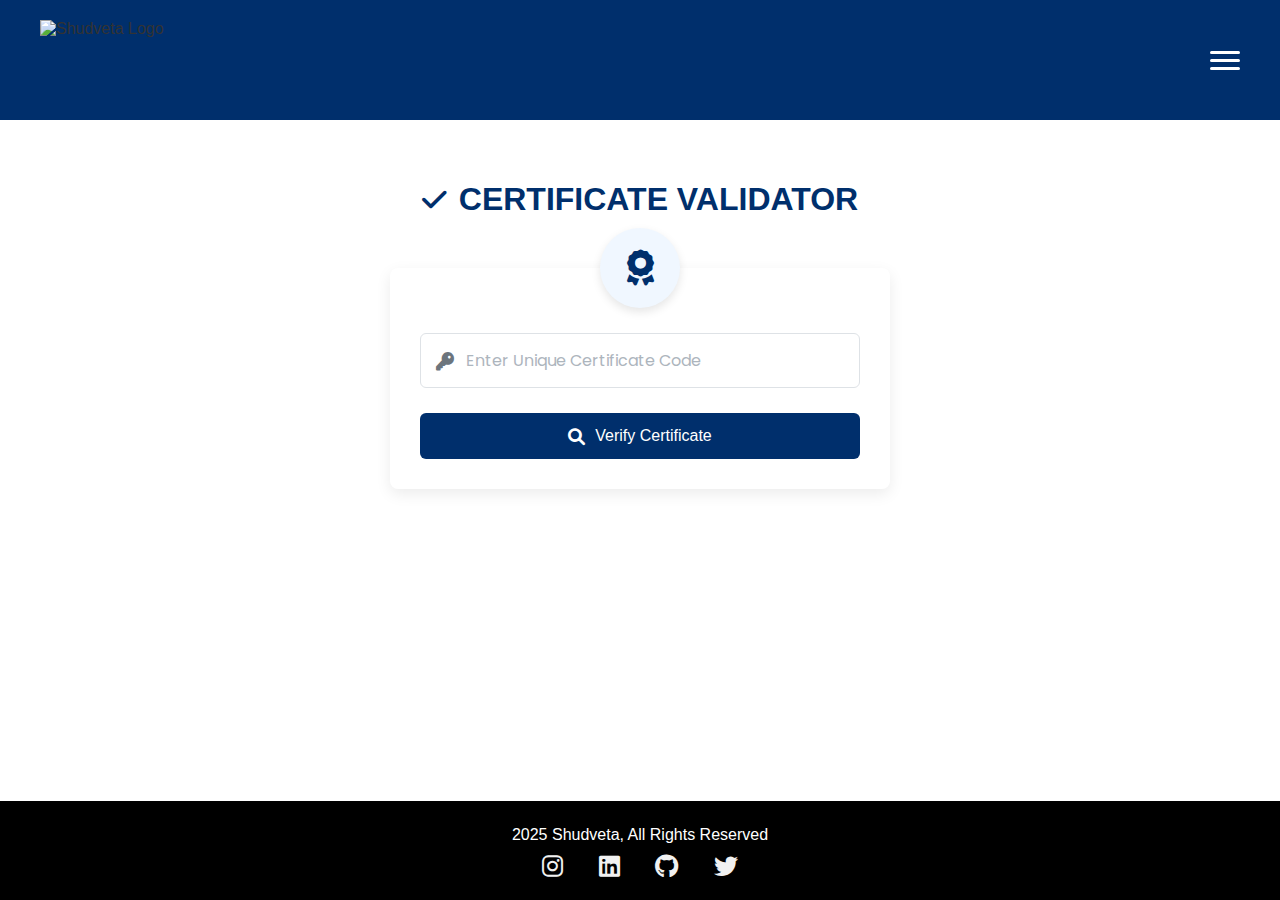
==== certificate-validator.html @ fdd4ce3f "Added Certificate Validator" ====
<!DOCTYPE html>
<html lang="en">
<head>
    <meta charset="UTF-8">
    <meta name="viewport" content="width=device-width, initial-scale=1.0">
    <link rel="icon" href="./favicon.png" type="image/x-icon">
    <link rel="preconnect" href="https://fonts.googleapis.com">
    <link rel="preconnect" href="https://fonts.gstatic.com" crossorigin>
    <link href="https://fonts.googleapis.com/css2?family=Poppins:wght@300;400;500;600;700&display=swap" rel="stylesheet">
    <link rel="stylesheet" href="https://cdnjs.cloudflare.com/ajax/libs/font-awesome/6.0.0/css/all.min.css">
    <title>Shudveta - Certificate Validator</title>
    <style>
        /* Apply consistent box-sizing globally */
        *, *::before, *::after {
            box-sizing: border-box;
        }

        body, html {
            height: 100%;
            margin: 0;
            font-family: 'Poppins', sans-serif;
            background-color: #f4f4f4;
            color: #333;
        }

        .container {
            display: flex;
            flex-direction: column;
            min-height: 100%;
        }

        header {
            background-color: #002f6c;
            display: flex;
            justify-content: space-between;
            align-items: center;
            padding: 20px 40px;
            position: relative;
        }

        .logo {
            height: 80px;
            width: auto;
            order: 1;
        }

        .hamburger {
            display: flex;
            flex-direction: column;
            cursor: pointer;
            gap: 5px;
            order: 2;
        }

        .hamburger div {
            width: 30px;
            height: 3px;
            background-color: white;
            border-radius: 5px;
            transition: 0.3s;
        }

        nav {
            display: flex;
        }

        nav a {
            text-decoration: none;
            color: white;
            margin: 0 20px;
            font-size: 18px;
            text-transform: uppercase;
            font-weight: 600;
            letter-spacing: 1px;
        }

        nav a:hover {
            color: #f1f1f1;
            border-bottom: 2px solid #f1f1f1;
        }

        /* Sidebar */
        .sidebar {
            height: 100%;
            width: 0;
            position: fixed;
            top: 0;
            right: 0;
            background-color: #003366;
            color: white;
            overflow-x: hidden;
            transition: width 0.4s ease-in-out;
            padding-top: 60px;
            z-index: 1000;
            box-shadow: -4px 0 20px rgba(0, 0, 0, 0.3);
            display: flex;
            flex-direction: column;
        }

        .sidebar .close-btn {
            font-size: 36px;
            color: white;
            border: none;
            background: none;
            position: absolute;
            top: 20px;
            left: 25px;
            font-weight: bold;
            cursor: pointer;
        }

        .sidebar a {
            text-decoration: none;
            color: white;
            padding: 14px 24px;
            display: block;
            font-size: 20px;
            font-weight: 700;
            text-transform: uppercase;
            letter-spacing: 0.5px;
            border-bottom: 2px solid #fff;
            transition: 0.3s;
        }

        .sidebar a:hover {
            background-color: #ffffff;
            color: #002f6c;
            transform: translateX(10px);
            box-shadow: 0px 5px 15px rgba(0, 0, 0, 0.2);
        }

        /* Mobile View */
        @media (max-width: 768px) {
            header {
                padding: 20px 15px;
                flex-direction: row;
                justify-content: space-between;
                align-items: center;
            }

            nav {
                display: none;
            }

            .hamburger {
                display: flex;
            }
        }

        main {
            flex-grow: 1;
            padding: 40px 20px;
            background-color: #ffffff;
            text-align: center;
        }

        h1 {
            font-size: 32px;
            font-weight: 600;
            color: #002f6c;
            margin-bottom: 20px;
            display: flex;
            align-items: center;
            justify-content: center;
            gap: 12px;
            text-transform: uppercase;
        }

        h1 i {
            font-size: 28px;
        }

        .validator-container {
            max-width: 500px;
            margin: 50px auto 30px;
            background: white;
            padding: 30px;
            box-shadow: 0 5px 15px rgba(0, 0, 0, 0.08);
            border-radius: 8px;
            position: relative;
        }

        .verification-icon {
            width: 80px;
            height: 80px;
            background-color: #f0f7ff;
            border-radius: 50%;
            display: flex;
            align-items: center;
            justify-content: center;
            font-size: 36px;
            color: #002f6c;
            margin: -70px auto 25px;
            box-shadow: 0 4px 10px rgba(0, 0, 0, 0.1);
        }

        .input-group {
            position: relative;
            margin-bottom: 25px;
        }

        .input-group i {
            position: absolute;
            left: 16px;
            top: 50%;
            transform: translateY(-50%);
            color: #6c757d;
            font-size: 18px;
        }

        input {
            width: 100%;
            padding: 14px 14px 14px 45px;
            font-size: 16px;
            border: 1px solid #dee2e6;
            border-radius: 6px;
            transition: all 0.3s;
            font-family: 'Poppins', sans-serif;
        }

        input:focus {
            border-color: #002f6c;
            outline: none;
            box-shadow: 0 0 0 3px rgba(0, 47, 108, 0.1);
        }

        input::placeholder {
            color: #adb5bd;
        }

        button {
            width: 100%;
            padding: 14px;
            font-size: 16px;
            color: white;
            background-color: #002f6c;
            border: none;
            border-radius: 6px;
            cursor: pointer;
            font-weight: 500;
            transition: all 0.3s;
            display: flex;
            align-items: center;
            justify-content: center;
            gap: 10px;
        }

        button i {
            font-size: 17px;
        }

        button:hover {
            background-color: #00245a;
        }

        button:disabled {
            background-color: #6c757d;
            cursor: not-allowed;
        }

        .loader {
            display: none;
            width: 26px;
            height: 26px;
            margin: 15px auto;
            border: 3px solid rgba(0, 47, 108, 0.1);
            border-radius: 50%;
            border-top: 3px solid #002f6c;
            animation: spin 1s linear infinite;
        }

        @keyframes spin {
            0% { transform: rotate(0deg); }
            100% { transform: rotate(360deg); }
        }

        .result {
            margin-top: 25px;
            font-size: 16px;
            padding: 18px;
            border-radius: 6px;
            display: none;
            font-weight: 400;
            line-height: 1.6;
            text-align: left;
        }

        .valid {
            background-color: #e8f5e9;
            color: #1b5e20;
            border-left: 4px solid #4caf50;
        }

        .invalid {
            background-color: #ffebee;
            color: #b71c1c;
            border-left: 4px solid #f44336;
            display: flex;
            align-items: center;
            gap: 10px;
        }

        .invalid i {
            font-size: 20px;
        }

        .cert-detail {
            display: flex;
            align-items: flex-start;
            margin-bottom: 10px;
        }

        .cert-detail i {
            margin-right: 15px;
            width: 20px;
            text-align: center;
            font-size: 16px;
            margin-top: 3px;
        }

        .cert-detail-content {
            flex: 1;
        }

        footer {
            background-color: #000000;
            color: white;
            padding: 20px 0;
            text-align: center;
            font-size: 16px;
            margin-top: auto;
        }

        footer .footer-content p {
            margin: 5px 0;
        }

        footer .footer-content a {
            color: #f1f1f1;
            text-decoration: none;
        }

        footer .footer-content a:hover {
            color: #e0e0e0;
        }

        .social-links {
            margin-top: 10px;
            font-size: 20px;
        }

        .social-links a {
            text-decoration: none;
            color: white;
            margin: 0 15px;
        }

        .social-links a:hover {
            color: #f1f1f1;
        }

        .social-links i {
            font-size: 24px;
        }

        /* Responsive design */
        @media (max-width: 768px) {
            header {
                padding: 20px 15px;
                flex-direction: row;
                justify-content: space-between;
                margin-bottom: 0;
            }
            
            .logo {
                height: 60px;
            }
            
            h1 {
                font-size: 26px;
                gap: 8px;
            }

            h1 i {
                font-size: 22px;
            }

            .validator-container {
                padding: 25px 20px;
                margin-top: 50px;
            }

            .verification-icon {
                width: 70px;
                height: 70px;
                font-size: 30px;
                margin-top: -60px;
            }
            
            
        }
        body, html {
            height: 100%;
            margin: 0;
            font-family: 'Segoe UI', Tahoma, Geneva, Verdana, sans-serif;
            background-color: #f4f4f4;
            color: #333;
        }

        .container {
            min-height: 100%;
            display: flex;
            flex-direction: column;
        }

        header {
            background-color: #002f6c;
            display: flex;
            justify-content: space-between;
            align-items: center;
            padding: 20px 40px;
            position: relative;
        }

        .logo {
            height: 80px;
            width: auto;
            order: 1;
        }

        .hamburger {
            display: flex;
            flex-direction: column;
            cursor: pointer;
            gap: 5px;
            order: 2;
        }

        .hamburger div {
            width: 30px;
            height: 3px;
            background-color: white;
            border-radius: 5px;
            transition: 0.3s;
        }

        nav {
            display: flex;
        }

        nav a {
            text-decoration: none;
            color: white;
            margin: 0 20px;
            font-size: 18px;
            text-transform: uppercase;
            font-weight: 600;
            letter-spacing: 1px;
        }

        nav a:hover {
            color: #f1f1f1;
            border-bottom: 2px solid #f1f1f1;
        }

        /* Sidebar */
        .sidebar {
            height: 100%;
            width: 0;
            position: fixed;
            top: 0;
            right: 0;
            background-color: #003366;
            color: white;
            overflow-x: hidden;
            transition: width 0.4s ease-in-out;
            padding-top: 60px;
            z-index: 1000;
            box-shadow: -4px 0 20px rgba(0, 0, 0, 0.3);
            display: flex;
            flex-direction: column;
        }

        .sidebar a {
            text-decoration: none;
            color: white;
            padding: 14px 24px;
            display: block;
            font-size: 20px;
            font-weight: 700;
            text-transform: uppercase;
            letter-spacing: 0.5px;
            border-bottom: 2px solid #fff;
            transition: 0.3s;
        }

        .sidebar a:hover {
            background-color: #ffffff;
            color: #002f6c;
            transform: translateX(10px);
            box-shadow: 0px 5px 15px rgba(0, 0, 0, 0.2);
        }

        .sidebar .close-btn {
            font-size: 36px;
            color: white;
            border: none;
            background: none;
            position: absolute;
            top: 20px;
            left: 25px;
            font-weight: bold;
            cursor: pointer;
        }

        /* Mobile View */
        @media (max-width: 768px) {
            header {
                padding: 20px 15px;
                flex-direction: row;
                justify-content: space-between;
                align-items: center;
            }

            nav {
                display: none;
            }

            .hamburger {
                display: flex;
            }
        }

        /* About Section */
        .about-section {
            padding: 40px 20px;
            background-color: #ffffff;
            color: #333333;
            text-align: justify;
        }

        .about-section p {
            font-size: 18px;
            line-height: 1.8;
            margin: 20px 0;
            max-width: 1000px;
            margin-left: auto;
            margin-right: auto;
        }

        .about-section .highlight {
            color: #002f6c;
            font-weight: bold;
        }

        .about-section .quote {
            font-style: italic;
            margin-top: 30px;
            text-align: center;
            font-size: 20px;
        }

        footer {
            background-color: #000000;
            color: white;
            padding: 20px 0;
            text-align: center;
            font-size: 16px;
            margin-top: auto;
        }

        footer .footer-content p {
            margin: 5px 0;
        }

        footer .footer-content a {
            color: #f1f1f1;
            text-decoration: none;
        }

        footer .footer-content a:hover {
            color: #e0e0e0;
        }

        .social-links {
            margin-top: 10px;
            font-size: 20px;
        }

        .social-links a {
            text-decoration: none;
            color: #ffffff;
            margin: 0 15px;
        }

        .social-links a:hover {
            color: #002f6c; /* Existing hover color */
        }

        .social-links i {
            font-size: 24px;
        }
        
    </style>
</head>
<body>
    <div class="container">
        <header>
            <img src="logo.png" alt="Shudveta Logo" class="logo">
            <div class="hamburger" id="hamburger">
                <div></div>
                <div></div>
                <div></div>
            </div>
        </header>

        <div id="sidebar" class="sidebar">
            <button class="close-btn" id="closeBtn">&times;</button>
            <a href="./index.html">Home</a>
            <a href="./motive.html">Motive</a>
            <a href="./founders.html">Our Team</a>
            <a href="./timeline.html">Timeline</a>
            <a href="./jobs.html">Job Openings</a>
            <a href="./certificate-validator.html">Certificate Validator</a>
            <a href="./projects.html">Our Projects</a>
            <a href="./listsurvey.html">Surveys</a>
        </div>

        <main>
            <h1><i class="fa-solid fa-check"></i> Certificate Validator</h1>
            <div class="validator-container">
                <div class="verification-icon">
                    <i class="fa-solid fa-award"></i>
                </div>
                <div class="input-group">
                    <i class="fas fa-key"></i>
                    <input type="text" id="certificateCode" placeholder="Enter Unique Certificate Code" aria-label="Unique Certificate Code" required>
                </div>
                <button onclick="validateCertificate()" aria-label="Verify Certificate" type="submit">
                    <i class="fa-solid fa-magnifying-glass"></i> Verify Certificate
                </button>
                <div class="loader" id="loader"></div>
                <div id="result" class="result"></div>
            </div>
        </main>

        <footer>
            <div class="footer-content">
                <p>2025 Shudveta, All Rights Reserved</p>
                <div class="social-links">
                    <a href="https://www.instagram.com/shudveta.official/" target="_blank"><i class="fab fa-instagram"></i></a>
                    <a href="https://www.linkedin.com/company/shudveta" target="_blank"><i class="fab fa-linkedin"></i></a>
                    <a href="https://github.com/shudveta" target="_blank"><i class="fab fa-github"></i></a>
                    <a href="https://x.com/shudveta" target="_blank"><i class="fab fa-twitter"></i></a>
                </div>
            </div>
        </footer>
    </div>

    <script>
        const hamburger = document.getElementById('hamburger');
        const sidebar = document.getElementById('sidebar');
        const closeBtn = document.getElementById('closeBtn');
    
        hamburger.addEventListener('click', () => {
            sidebar.style.width = "250px";
        });
    
        closeBtn.addEventListener('click', () => {
            sidebar.style.width = "0";
        });
    
        async function validateCertificate() {
            const code = document.getElementById('certificateCode').value.trim();
            const resultDiv = document.getElementById('result');
            const loader = document.getElementById('loader');
            const button = document.querySelector("button");
    
            if (!code) {
                resultDiv.innerHTML = "<i class='fas fa-exclamation-circle'></i> Please enter a valid certificate code.";
                resultDiv.className = "result invalid";
                resultDiv.style.display = "block";
                return;
            }
    
            button.disabled = true;
            loader.style.display = "block";
            resultDiv.style.display = "none";
    
            try {
                const response = await fetch('https://gist.githubusercontent.com/raghavsach-dev/54d10df4bba9285ab7172cd92b531033/raw/certificates.json');
                if (!response.ok) throw new Error("Failed to fetch certificate data.");
                const data = await response.json();
    
                setTimeout(() => {
                    if (data[code]) {
                        const cert = data[code];
                        resultDiv.innerHTML = `
                            <div class="cert-detail">
                                <i class="fas fa-briefcase"></i>
                                <div class="cert-detail-content">
                                    <strong>Internship/Job:</strong> ${cert.internship}
                                </div>
                            </div>
                            <div class="cert-detail">
                                <i class="fas fa-user"></i>
                                <div class="cert-detail-content">
                                    <strong>Presented To:</strong> ${cert.name}
                                </div>
                            </div>
                            <div class="cert-detail">
                                <i class="fas fa-calendar-alt"></i>
                                <div class="cert-detail-content">
                                    <strong>Year of Completion:</strong> ${cert.year}
                                </div>
                            </div>
                            <div class="cert-detail">
                                <i class="fas fa-check-circle"></i>
                                <div class="cert-detail-content">
                                    <strong>Certificate Status:</strong> ${cert.validity}
                                </div>
                            </div>
                        `;
                        resultDiv.className = "result valid";
                    } else {
                        resultDiv.innerHTML = "<i class='fas fa-times-circle'></i> Invalid Certificate Code!";
                        resultDiv.className = "result invalid";
                    }
    
                    loader.style.display = "none";
                    resultDiv.style.display = "block";
                    button.disabled = false;
                }, 800);
    
            } catch (error) {
                console.error("Fetch error:", error);
                setTimeout(() => {
                    resultDiv.innerHTML = "<i class='fas fa-exclamation-triangle'></i> Error loading certificate data.";
                    resultDiv.className = "result invalid";
                    loader.style.display = "none";
                    resultDiv.style.display = "block";
                    button.disabled = false;
                }, 800);
            }
        }
    </script>
    
</body>
</html>
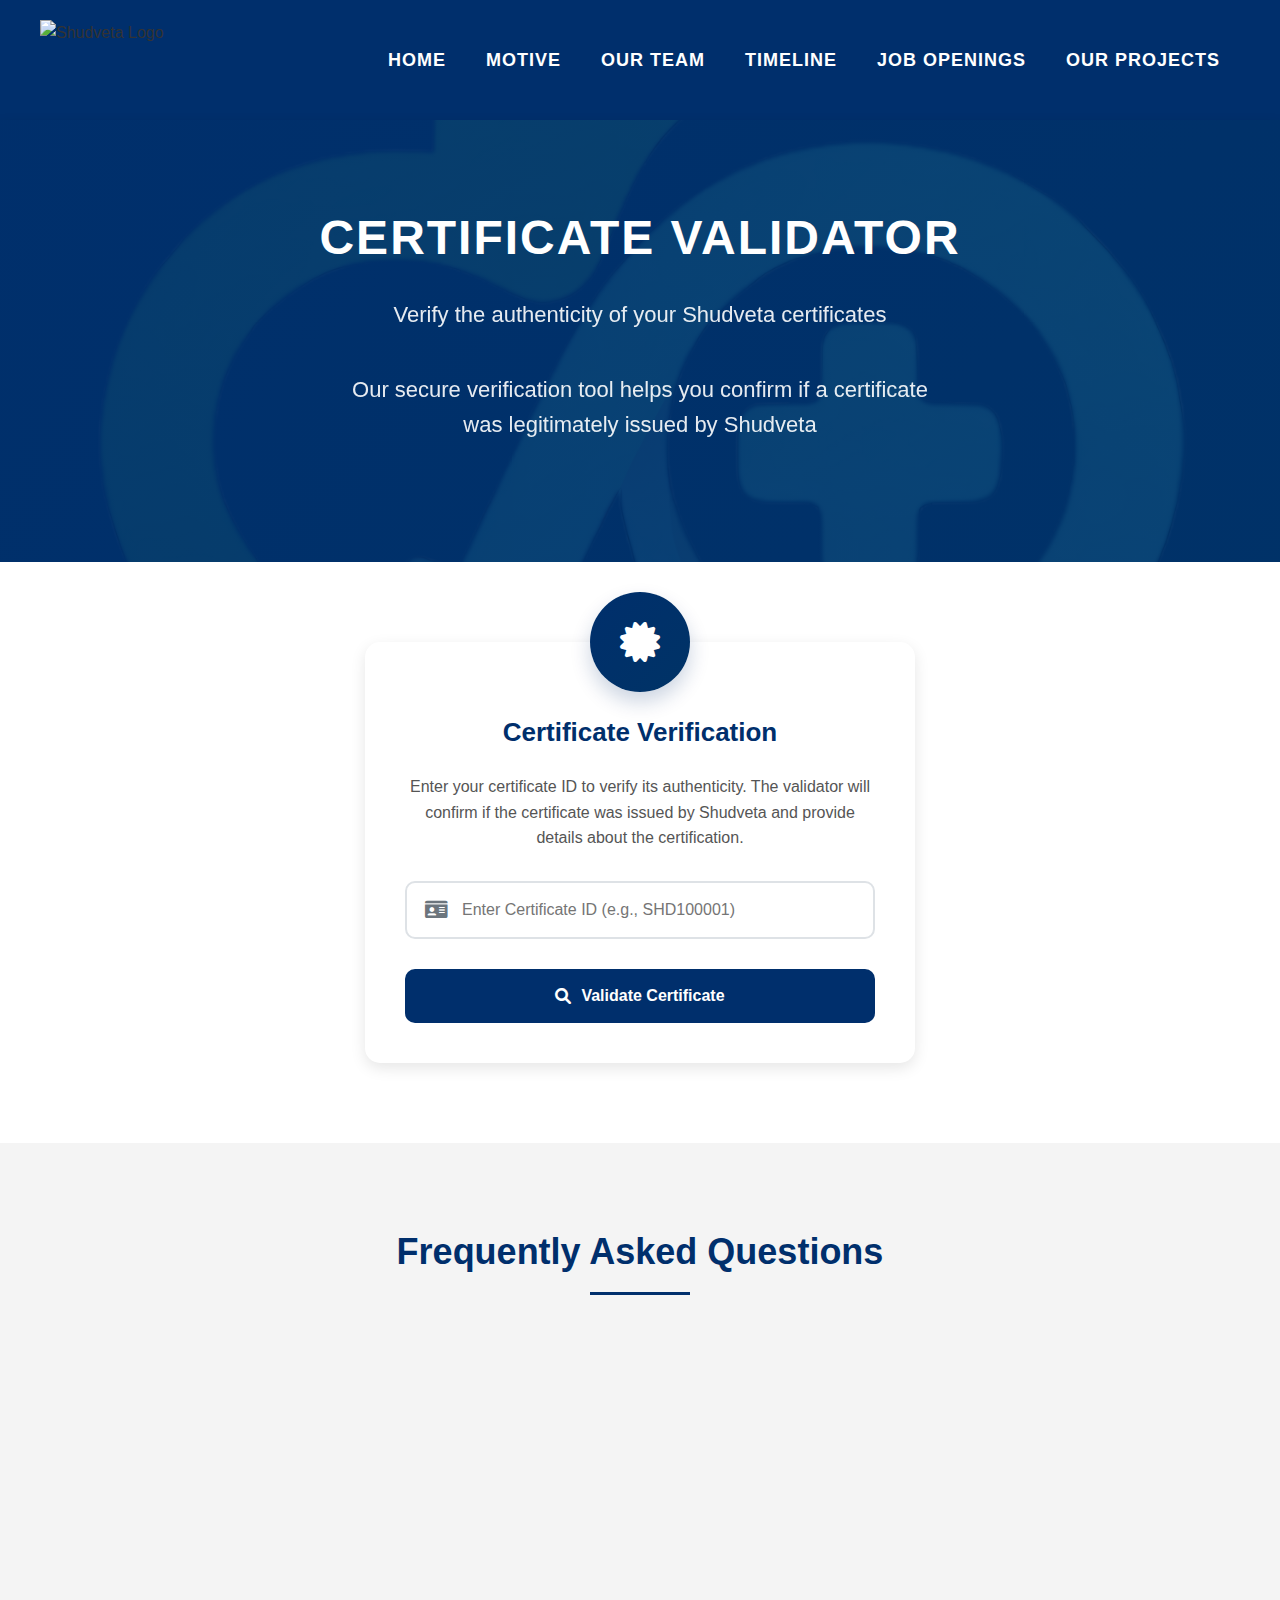
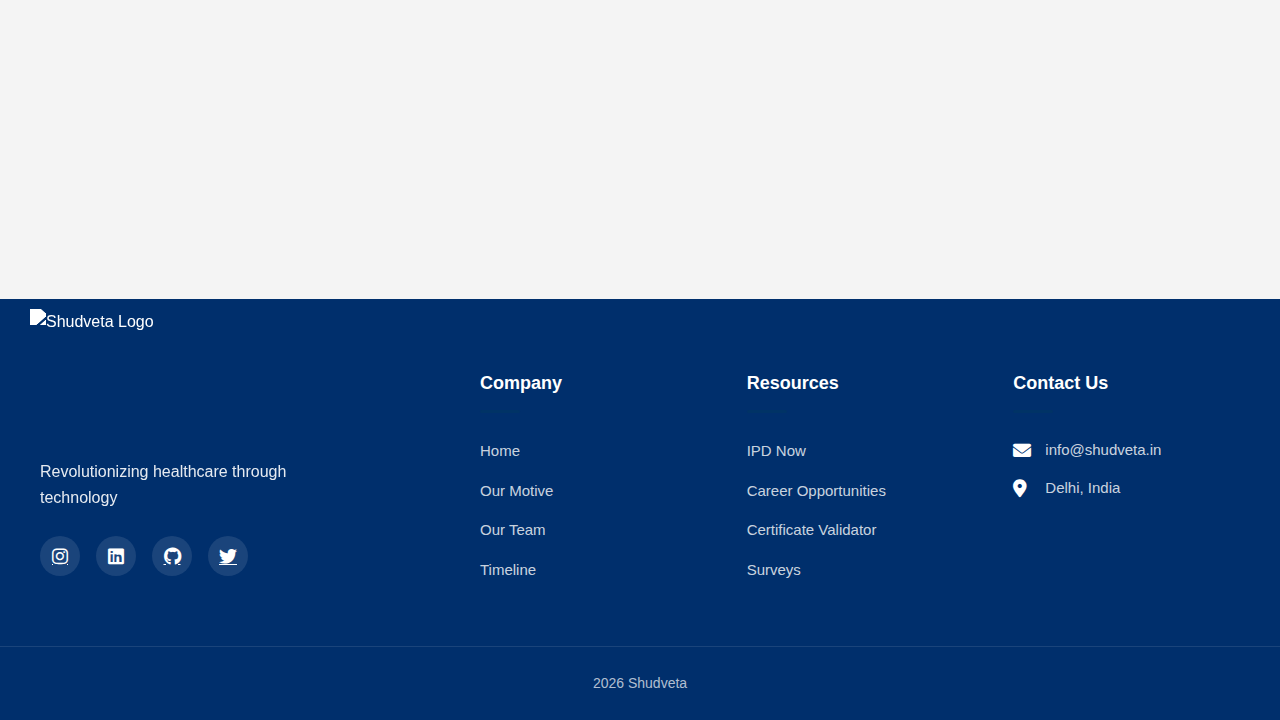
==== commit c3114d20: "Add files via upload" ====
--- a/certificate-validator.html
+++ b/certificate-validator.html
@@ -3,610 +3,418 @@
 <head>
     <meta charset="UTF-8">
     <meta name="viewport" content="width=device-width, initial-scale=1.0">
+    <meta name="author" content="Shudveta">
+    <meta name="robots" content="index, follow">
+    <meta name="description" content="Verify the authenticity of your Shudveta certificates using our secure certificate validation tool.">
+    <meta name="keywords" content="certificate validator, certificate verification, Shudveta certificates">
+    
+    <!-- Google AdSense -->
+    <script async src="https://pagead2.googlesyndication.com/pagead/js/adsbygoogle.js?client=ca-pub-2894220789338273"
+    crossorigin="anonymous"></script>
+    
+    <!-- Favicon -->
     <link rel="icon" href="./favicon.png" type="image/x-icon">
-    <link rel="preconnect" href="https://fonts.googleapis.com">
-    <link rel="preconnect" href="https://fonts.gstatic.com" crossorigin>
-    <link href="https://fonts.googleapis.com/css2?family=Poppins:wght@300;400;500;600;700&display=swap" rel="stylesheet">
-    <link rel="stylesheet" href="https://cdnjs.cloudflare.com/ajax/libs/font-awesome/6.0.0/css/all.min.css">
+    
+    <!-- Font Awesome -->
+    <link rel="stylesheet" href="https://cdnjs.cloudflare.com/ajax/libs/font-awesome/6.0.0-beta3/css/all.min.css">
+    
+    <!-- Custom CSS -->
+    <link rel="stylesheet" href="styles.css">
+    
     <title>Shudveta - Certificate Validator</title>
+    
     <style>
-        /* Apply consistent box-sizing globally */
-        *, *::before, *::after {
-            box-sizing: border-box;
-        }
-
-        body, html {
-            height: 100%;
-            margin: 0;
-            font-family: 'Poppins', sans-serif;
-            background-color: #f4f4f4;
-            color: #333;
-        }
-
-        .container {
-            display: flex;
-            flex-direction: column;
-            min-height: 100%;
-        }
-
-        header {
-            background-color: #002f6c;
-            display: flex;
-            justify-content: space-between;
-            align-items: center;
-            padding: 20px 40px;
+        .hero-subtitle {
+            font-size: 18px;
+            max-width: 600px;
+            margin: 20px auto 0;
+            line-height: 1.6;
+        }
+        
+        .validator-section {
+            background-color: var(--white);
+            padding: 80px 40px;
             position: relative;
         }
-
-        .logo {
-            height: 80px;
-            width: auto;
-            order: 1;
-        }
-
-        .hamburger {
-            display: flex;
-            flex-direction: column;
-            cursor: pointer;
-            gap: 5px;
-            order: 2;
-        }
-
-        .hamburger div {
-            width: 30px;
-            height: 3px;
-            background-color: white;
-            border-radius: 5px;
-            transition: 0.3s;
-        }
-
-        nav {
-            display: flex;
-        }
-
-        nav a {
-            text-decoration: none;
-            color: white;
-            margin: 0 20px;
-            font-size: 18px;
-            text-transform: uppercase;
-            font-weight: 600;
-            letter-spacing: 1px;
-        }
-
-        nav a:hover {
-            color: #f1f1f1;
-            border-bottom: 2px solid #f1f1f1;
-        }
-
-        /* Sidebar */
-        .sidebar {
-            height: 100%;
-            width: 0;
-            position: fixed;
-            top: 0;
-            right: 0;
-            background-color: #003366;
-            color: white;
-            overflow-x: hidden;
-            transition: width 0.4s ease-in-out;
-            padding-top: 60px;
-            z-index: 1000;
-            box-shadow: -4px 0 20px rgba(0, 0, 0, 0.3);
-            display: flex;
-            flex-direction: column;
-        }
-
-        .sidebar .close-btn {
-            font-size: 36px;
-            color: white;
-            border: none;
-            background: none;
-            position: absolute;
-            top: 20px;
-            left: 25px;
-            font-weight: bold;
-            cursor: pointer;
-        }
-
-        .sidebar a {
-            text-decoration: none;
-            color: white;
-            padding: 14px 24px;
-            display: block;
-            font-size: 20px;
-            font-weight: 700;
-            text-transform: uppercase;
-            letter-spacing: 0.5px;
-            border-bottom: 2px solid #fff;
-            transition: 0.3s;
-        }
-
-        .sidebar a:hover {
-            background-color: #ffffff;
-            color: #002f6c;
-            transform: translateX(10px);
-            box-shadow: 0px 5px 15px rgba(0, 0, 0, 0.2);
-        }
-
-        /* Mobile View */
-        @media (max-width: 768px) {
-            header {
-                padding: 20px 15px;
-                flex-direction: row;
-                justify-content: space-between;
-                align-items: center;
-            }
-
-            nav {
-                display: none;
-            }
-
-            .hamburger {
-                display: flex;
-            }
-        }
-
-        main {
-            flex-grow: 1;
-            padding: 40px 20px;
-            background-color: #ffffff;
-            text-align: center;
-        }
-
-        h1 {
-            font-size: 32px;
-            font-weight: 600;
-            color: #002f6c;
-            margin-bottom: 20px;
-            display: flex;
-            align-items: center;
-            justify-content: center;
-            gap: 12px;
-            text-transform: uppercase;
-        }
-
-        h1 i {
-            font-size: 28px;
-        }
-
+        
         .validator-container {
-            max-width: 500px;
-            margin: 50px auto 30px;
-            background: white;
-            padding: 30px;
-            box-shadow: 0 5px 15px rgba(0, 0, 0, 0.08);
-            border-radius: 8px;
+            max-width: 550px;
+            width: 100%;
+            margin: 0 auto;
+            background: var(--white);
+            border-radius: 15px;
+            box-shadow: var(--box-shadow);
+            padding: 40px;
             position: relative;
-        }
-
+            transition: var(--transition);
+        }
+        
+        .validator-container:hover {
+            transform: translateY(-5px);
+            box-shadow: 0 15px 30px rgba(0, 0, 0, 0.15);
+        }
+        
         .verification-icon {
-            width: 80px;
-            height: 80px;
-            background-color: #f0f7ff;
+            width: 100px;
+            height: 100px;
+            background: linear-gradient(135deg, var(--primary-color), var(--secondary-color));
             border-radius: 50%;
             display: flex;
             align-items: center;
             justify-content: center;
-            font-size: 36px;
-            color: #002f6c;
-            margin: -70px auto 25px;
-            box-shadow: 0 4px 10px rgba(0, 0, 0, 0.1);
-        }
-
+            font-size: 40px;
+            color: var(--white);
+            position: absolute;
+            top: -50px;
+            left: 50%;
+            transform: translateX(-50%);
+            box-shadow: 0 10px 20px rgba(0, 47, 108, 0.2);
+            z-index: 1;
+        }
+        
+        .validator-title {
+            font-size: 26px;
+            font-weight: 700;
+            color: var(--primary-color);
+            margin-top: 30px;
+            margin-bottom: 20px;
+            text-align: center;
+        }
+        
+        .validator-description {
+            text-align: center;
+            margin-bottom: 30px;
+            color: #555;
+            font-size: 16px;
+            line-height: 1.6;
+        }
+        
         .input-group {
             position: relative;
-            margin-bottom: 25px;
-        }
-
+            margin-bottom: 30px;
+        }
+        
         .input-group i {
             position: absolute;
-            left: 16px;
+            left: 20px;
             top: 50%;
             transform: translateY(-50%);
             color: #6c757d;
-            font-size: 18px;
-        }
-
-        input {
+            font-size: 20px;
+            transition: var(--transition);
+        }
+        
+        .input-group input {
             width: 100%;
-            padding: 14px 14px 14px 45px;
+            padding: 18px 20px 18px 55px;
             font-size: 16px;
-            border: 1px solid #dee2e6;
-            border-radius: 6px;
-            transition: all 0.3s;
-            font-family: 'Poppins', sans-serif;
-        }
-
-        input:focus {
-            border-color: #002f6c;
+            border: 2px solid #dee2e6;
+            border-radius: 10px;
+            transition: var(--transition);
+            font-family: inherit;
+        }
+        
+        .input-group input:focus {
+            border-color: var(--primary-color);
             outline: none;
-            box-shadow: 0 0 0 3px rgba(0, 47, 108, 0.1);
-        }
-
-        input::placeholder {
-            color: #adb5bd;
-        }
-
-        button {
+            box-shadow: 0 0 0 4px rgba(0, 47, 108, 0.1);
+        }
+        
+        .input-group input:focus + i {
+            color: var(--primary-color);
+        }
+        
+        .validate-btn {
             width: 100%;
-            padding: 14px;
+            padding: 18px;
             font-size: 16px;
-            color: white;
-            background-color: #002f6c;
+            font-weight: 600;
+            color: var(--white);
+            background-color: var(--primary-color);
             border: none;
-            border-radius: 6px;
+            border-radius: 10px;
             cursor: pointer;
-            font-weight: 500;
-            transition: all 0.3s;
+            transition: var(--transition);
             display: flex;
             align-items: center;
             justify-content: center;
             gap: 10px;
         }
-
-        button i {
-            font-size: 17px;
-        }
-
-        button:hover {
-            background-color: #00245a;
-        }
-
-        button:disabled {
-            background-color: #6c757d;
-            cursor: not-allowed;
-        }
-
+        
+        .validate-btn:hover {
+            background-color: var(--secondary-color);
+            transform: translateY(-3px);
+            box-shadow: 0 5px 15px rgba(0, 0, 0, 0.15);
+        }
+        
+        .validate-btn:active {
+            transform: translateY(0);
+        }
+        
+        .result-container {
+            width: 100%;
+            max-width: 550px;
+            margin: 40px auto 0;
+            padding: 0;
+            display: none;
+            transition: var(--transition);
+        }
+        
+        .result-card {
+            background-color: var(--white);
+            border-radius: 15px;
+            box-shadow: var(--box-shadow);
+            overflow: hidden;
+            transition: var(--transition);
+        }
+        
+        .result-header {
+            padding: 25px;
+            display: flex;
+            align-items: center;
+            justify-content: space-between;
+        }
+        
+        .result-valid .result-header {
+            background-color: rgba(25, 135, 84, 0.1);
+            color: #198754;
+            border-bottom: 1px solid rgba(25, 135, 84, 0.2);
+        }
+        
+        .result-invalid .result-header {
+            background-color: rgba(220, 53, 69, 0.1);
+            color: #dc3545;
+            border-bottom: 1px solid rgba(220, 53, 69, 0.2);
+        }
+        
+        .result-status {
+            display: flex;
+            align-items: center;
+            gap: 15px;
+            font-weight: 600;
+            font-size: 18px;
+        }
+        
+        .result-icon {
+            font-size: 28px;
+        }
+        
+        .result-body {
+            padding: 25px;
+        }
+        
+        .result-details {
+            margin-bottom: 25px;
+        }
+        
+        .result-field {
+            display: flex;
+            margin-bottom: 15px;
+        }
+        
+        .result-label {
+            flex: 0 0 130px;
+            font-weight: 600;
+            color: #555;
+        }
+        
+        .result-value {
+            flex: 1;
+            color: #333;
+        }
+        
+        .certificate-id {
+            color: var(--primary-color);
+            font-weight: 600;
+        }
+        
+        .verification-steps {
+            padding: 20px;
+            border-radius: 10px;
+            background-color: #f8f9fa;
+            margin-top: 20px;
+        }
+        
+        .verification-steps h4 {
+            margin-bottom: 15px;
+            color: #555;
+            font-size: 16px;
+        }
+        
+        .verification-steps ol {
+            padding-left: 20px;
+            color: #666;
+            font-size: 14px;
+            line-height: 1.6;
+        }
+        
+        .verification-steps li {
+            margin-bottom: 8px;
+        }
+        
+        .result-invalid .verification-steps {
+            background-color: rgba(220, 53, 69, 0.05);
+        }
+        
         .loader {
             display: none;
-            width: 26px;
-            height: 26px;
-            margin: 15px auto;
-            border: 3px solid rgba(0, 47, 108, 0.1);
-            border-radius: 50%;
-            border-top: 3px solid #002f6c;
+            text-align: center;
+            margin: 20px 0;
+        }
+        
+        .loader i {
+            font-size: 30px;
+            color: var(--primary-color);
             animation: spin 1s linear infinite;
         }
-
+        
         @keyframes spin {
             0% { transform: rotate(0deg); }
             100% { transform: rotate(360deg); }
         }
-
-        .result {
-            margin-top: 25px;
-            font-size: 16px;
-            padding: 18px;
-            border-radius: 6px;
-            display: none;
-            font-weight: 400;
-            line-height: 1.6;
-            text-align: left;
-        }
-
-        .valid {
-            background-color: #e8f5e9;
-            color: #1b5e20;
-            border-left: 4px solid #4caf50;
-        }
-
-        .invalid {
-            background-color: #ffebee;
-            color: #b71c1c;
-            border-left: 4px solid #f44336;
-            display: flex;
-            align-items: center;
-            gap: 10px;
-        }
-
-        .invalid i {
-            font-size: 20px;
-        }
-
-        .cert-detail {
-            display: flex;
-            align-items: flex-start;
-            margin-bottom: 10px;
-        }
-
-        .cert-detail i {
-            margin-right: 15px;
-            width: 20px;
-            text-align: center;
-            font-size: 16px;
-            margin-top: 3px;
-        }
-
-        .cert-detail-content {
-            flex: 1;
-        }
-
-        footer {
-            background-color: #000000;
-            color: white;
-            padding: 20px 0;
-            text-align: center;
-            font-size: 16px;
-            margin-top: auto;
-        }
-
-        footer .footer-content p {
-            margin: 5px 0;
-        }
-
-        footer .footer-content a {
-            color: #f1f1f1;
-            text-decoration: none;
-        }
-
-        footer .footer-content a:hover {
-            color: #e0e0e0;
-        }
-
-        .social-links {
-            margin-top: 10px;
-            font-size: 20px;
-        }
-
-        .social-links a {
-            text-decoration: none;
-            color: white;
-            margin: 0 15px;
-        }
-
-        .social-links a:hover {
-            color: #f1f1f1;
-        }
-
-        .social-links i {
-            font-size: 24px;
-        }
-
-        /* Responsive design */
-        @media (max-width: 768px) {
-            header {
-                padding: 20px 15px;
-                flex-direction: row;
-                justify-content: space-between;
-                margin-bottom: 0;
-            }
-            
-            .logo {
-                height: 60px;
-            }
-            
-            h1 {
-                font-size: 26px;
-                gap: 8px;
-            }
-
-            h1 i {
-                font-size: 22px;
-            }
-
-            .validator-container {
-                padding: 25px 20px;
-                margin-top: 50px;
-            }
-
-            .verification-icon {
-                width: 70px;
-                height: 70px;
-                font-size: 30px;
-                margin-top: -60px;
-            }
-            
-            
-        }
-        body, html {
-            height: 100%;
-            margin: 0;
-            font-family: 'Segoe UI', Tahoma, Geneva, Verdana, sans-serif;
-            background-color: #f4f4f4;
-            color: #333;
-        }
-
-        .container {
-            min-height: 100%;
-            display: flex;
-            flex-direction: column;
-        }
-
-        header {
-            background-color: #002f6c;
+        
+        .faq-section {
+            background-color: var(--bg-color);
+            padding: 80px 40px;
+        }
+        
+        .faq-items {
+            max-width: 900px;
+            margin: 40px auto 0;
+        }
+        
+        .faq-item {
+            background-color: var(--white);
+            margin-bottom: 20px;
+            border-radius: 15px;
+            box-shadow: var(--box-shadow);
+            overflow: hidden;
+            transition: var(--transition);
+        }
+        
+        .faq-item:hover {
+            box-shadow: 0 10px 25px rgba(0, 0, 0, 0.1);
+        }
+        
+        .faq-question {
+            padding: 20px 25px;
+            font-weight: 600;
+            font-size: 18px;
+            color: var(--primary-color);
+            cursor: pointer;
             display: flex;
             justify-content: space-between;
             align-items: center;
-            padding: 20px 40px;
-            position: relative;
-        }
-
-        .logo {
-            height: 80px;
-            width: auto;
-            order: 1;
-        }
-
-        .hamburger {
-            display: flex;
-            flex-direction: column;
-            cursor: pointer;
-            gap: 5px;
-            order: 2;
-        }
-
-        .hamburger div {
-            width: 30px;
-            height: 3px;
-            background-color: white;
-            border-radius: 5px;
-            transition: 0.3s;
-        }
-
-        nav {
-            display: flex;
-        }
-
-        nav a {
-            text-decoration: none;
-            color: white;
-            margin: 0 20px;
-            font-size: 18px;
-            text-transform: uppercase;
-            font-weight: 600;
-            letter-spacing: 1px;
-        }
-
-        nav a:hover {
-            color: #f1f1f1;
-            border-bottom: 2px solid #f1f1f1;
-        }
-
-        /* Sidebar */
-        .sidebar {
-            height: 100%;
-            width: 0;
-            position: fixed;
-            top: 0;
-            right: 0;
-            background-color: #003366;
-            color: white;
-            overflow-x: hidden;
-            transition: width 0.4s ease-in-out;
-            padding-top: 60px;
-            z-index: 1000;
-            box-shadow: -4px 0 20px rgba(0, 0, 0, 0.3);
-            display: flex;
-            flex-direction: column;
-        }
-
-        .sidebar a {
-            text-decoration: none;
-            color: white;
-            padding: 14px 24px;
-            display: block;
-            font-size: 20px;
-            font-weight: 700;
-            text-transform: uppercase;
-            letter-spacing: 0.5px;
-            border-bottom: 2px solid #fff;
-            transition: 0.3s;
-        }
-
-        .sidebar a:hover {
-            background-color: #ffffff;
-            color: #002f6c;
-            transform: translateX(10px);
-            box-shadow: 0px 5px 15px rgba(0, 0, 0, 0.2);
-        }
-
-        .sidebar .close-btn {
-            font-size: 36px;
-            color: white;
-            border: none;
-            background: none;
-            position: absolute;
-            top: 20px;
-            left: 25px;
-            font-weight: bold;
-            cursor: pointer;
-        }
-
-        /* Mobile View */
+            transition: var(--transition);
+        }
+        
+        .faq-question:hover {
+            background-color: rgba(0, 47, 108, 0.05);
+        }
+        
+        .faq-question i {
+            transition: var(--transition);
+        }
+        
+        .faq-answer {
+            padding: 0 25px;
+            max-height: 0;
+            overflow: hidden;
+            transition: max-height 0.3s ease, padding 0.3s ease;
+            font-size: 16px;
+            line-height: 1.6;
+            color: #555;
+        }
+        
+        .faq-item.active .faq-question i {
+            transform: rotate(180deg);
+        }
+        
+        .faq-item.active .faq-answer {
+            padding: 20px 25px;
+            max-height: 300px;
+        }
+        
         @media (max-width: 768px) {
-            header {
-                padding: 20px 15px;
-                flex-direction: row;
-                justify-content: space-between;
-                align-items: center;
-            }
-
-            nav {
-                display: none;
-            }
-
-            .hamburger {
-                display: flex;
-            }
-        }
-
-        /* About Section */
-        .about-section {
-            padding: 40px 20px;
-            background-color: #ffffff;
-            color: #333333;
-            text-align: justify;
-        }
-
-        .about-section p {
-            font-size: 18px;
-            line-height: 1.8;
-            margin: 20px 0;
-            max-width: 1000px;
-            margin-left: auto;
-            margin-right: auto;
-        }
-
-        .about-section .highlight {
-            color: #002f6c;
-            font-weight: bold;
-        }
-
-        .about-section .quote {
-            font-style: italic;
-            margin-top: 30px;
-            text-align: center;
-            font-size: 20px;
-        }
-
-        footer {
-            background-color: #000000;
-            color: white;
-            padding: 20px 0;
-            text-align: center;
-            font-size: 16px;
-            margin-top: auto;
-        }
-
-        footer .footer-content p {
-            margin: 5px 0;
-        }
-
-        footer .footer-content a {
-            color: #f1f1f1;
-            text-decoration: none;
-        }
-
-        footer .footer-content a:hover {
-            color: #e0e0e0;
-        }
-
-        .social-links {
-            margin-top: 10px;
-            font-size: 20px;
-        }
-
-        .social-links a {
-            text-decoration: none;
-            color: #ffffff;
-            margin: 0 15px;
-        }
-
-        .social-links a:hover {
-            color: #002f6c; /* Existing hover color */
-        }
-
-        .social-links i {
-            font-size: 24px;
-        }
-        
+            .validator-section {
+                padding: 80px 20px 40px;
+            }
+            
+            .validator-container {
+                padding: 30px 20px;
+            }
+            
+            .verification-icon {
+                width: 80px;
+                height: 80px;
+                font-size: 32px;
+                top: -40px;
+            }
+            
+            .validator-title {
+                font-size: 22px;
+                margin-top: 20px;
+            }
+            
+            .validator-description {
+                font-size: 15px;
+            }
+            
+            .input-group input {
+                padding: 15px 15px 15px 50px;
+                font-size: 15px;
+            }
+            
+            .validate-btn {
+                padding: 15px;
+            }
+            
+            .result-container {
+                margin-top: 30px;
+            }
+            
+            .result-header,
+            .result-body {
+                padding: 20px;
+            }
+            
+            .result-status {
+                font-size: 16px;
+                gap: 10px;
+            }
+            
+            .result-icon {
+                font-size: 24px;
+            }
+            
+            .faq-section {
+                padding: 60px 20px;
+            }
+            
+            .faq-question {
+                padding: 15px 20px;
+                font-size: 16px;
+            }
+            
+            .faq-item.active .faq-answer {
+                padding: 15px 20px;
+            }
+        }
     </style>
 </head>
 <body>
     <div class="container">
+        <!-- Header -->
         <header>
             <img src="logo.png" alt="Shudveta Logo" class="logo">
+            <nav>
+                <a href="./index.html">Home</a>
+                <a href="./motive.html">Motive</a>
+                <a href="./founders.html">Our Team</a>
+                <a href="./timeline.html">Timeline</a>
+                <a href="./jobs.html">Job Openings</a>
+                <a href="./projects.html">Our Projects</a>
+            </nav>
             <div class="hamburger" id="hamburger">
                 <div></div>
                 <div></div>
@@ -614,136 +422,400 @@
             </div>
         </header>
 
+        <!-- Sidebar for Mobile -->
         <div id="sidebar" class="sidebar">
             <button class="close-btn" id="closeBtn">&times;</button>
-            <a href="./index.html">Home</a>
-            <a href="./motive.html">Motive</a>
-            <a href="./founders.html">Our Team</a>
-            <a href="./timeline.html">Timeline</a>
-            <a href="./jobs.html">Job Openings</a>
-            <a href="./certificate-validator.html">Certificate Validator</a>
-            <a href="./projects.html">Our Projects</a>
-            <a href="./listsurvey.html">Surveys</a>
+            
+            <div class="sidebar-brand">
+                <img src="logo.png" alt="Shudveta Logo" class="sidebar-logo">
+                <p class="sidebar-tagline">Innovating Healthcare & Technology</p>
+            </div>
+
+            <div class="sidebar-section">
+                <h4>Main Navigation</h4>
+                <a href="./index.html"><i class="fas fa-home"></i>Home</a>
+                <a href="./motive.html"><i class="fas fa-bullseye"></i>Our Motive</a>
+                <a href="./founders.html"><i class="fas fa-users"></i>Our Team</a>
+                <a href="./timeline.html"><i class="fas fa-history"></i>Timeline</a>
+            </div>
+
+            <div class="sidebar-section">
+                <h4>Projects & Opportunities</h4>
+                <a href="./projects.html"><i class="fas fa-project-diagram"></i>Our Projects</a>
+                <a href="./jobs.html"><i class="fas fa-briefcase"></i>Job Openings</a>
+            </div>
+
+            <div class="sidebar-section">
+                <h4>Resources</h4>
+                <a href="./certificate-validator.html"><i class="fas fa-certificate"></i>Certificate Validator</a>
+                <a href="./listsurvey.html"><i class="fas fa-poll"></i>Surveys</a>
+            </div>
+
+            <div class="sidebar-social">
+                <a href="https://www.instagram.com/shudveta.official/" target="_blank" aria-label="Instagram"><i class="fab fa-instagram"></i></a>
+                <a href="https://www.linkedin.com/company/shudveta" target="_blank" aria-label="LinkedIn"><i class="fab fa-linkedin"></i></a>
+                <a href="https://github.com/shudveta" target="_blank" aria-label="GitHub"><i class="fab fa-github"></i></a>
+                <a href="https://x.com/shudveta" target="_blank" aria-label="Twitter"><i class="fab fa-twitter"></i></a>
+            </div>
         </div>
 
+        <!-- Main Content -->
         <main>
-            <h1><i class="fa-solid fa-check"></i> Certificate Validator</h1>
-            <div class="validator-container">
-                <div class="verification-icon">
-                    <i class="fa-solid fa-award"></i>
+            <!-- Hero Section -->
+            <section class="hero-section">
+                <div class="hero-content animate-on-scroll">
+                    <h1>Certificate Validator</h1>
+                    <p>Verify the authenticity of your Shudveta certificates</p>
+                    <p class="hero-subtitle">Our secure verification tool helps you confirm if a certificate was legitimately issued by Shudveta</p>
                 </div>
-                <div class="input-group">
-                    <i class="fas fa-key"></i>
-                    <input type="text" id="certificateCode" placeholder="Enter Unique Certificate Code" aria-label="Unique Certificate Code" required>
+            </section>
+            
+            <!-- Validator Section -->
+            <section class="validator-section">
+                <div class="validator-container animate-on-scroll">
+                    <div class="verification-icon">
+                        <i class="fas fa-certificate"></i>
+                    </div>
+                    
+                    <h2 class="validator-title">Certificate Verification</h2>
+                    <p class="validator-description">
+                        Enter your certificate ID to verify its authenticity. The validator will confirm if the certificate was issued by Shudveta and provide details about the certification.
+                    </p>
+                    
+                    <div class="input-group">
+                        <input type="text" id="certificateId" placeholder="Enter Certificate ID (e.g., SHD100001)" required>
+                        <i class="fas fa-id-card"></i>
+                    </div>
+                    
+                    <button class="validate-btn" onclick="validateCertificate()">
+                        <i class="fas fa-search"></i> Validate Certificate
+                    </button>
+                    
+                    <div class="loader" id="loader">
+                        <i class="fas fa-circle-notch"></i>
+                    </div>
                 </div>
-                <button onclick="validateCertificate()" aria-label="Verify Certificate" type="submit">
-                    <i class="fa-solid fa-magnifying-glass"></i> Verify Certificate
-                </button>
-                <div class="loader" id="loader"></div>
-                <div id="result" class="result"></div>
-            </div>
+                
+                <div id="resultContainer" class="result-container">
+                    <div id="resultCard" class="result-card">
+                        <div class="result-header">
+                            <div class="result-status">
+                                <span class="result-icon">
+                                    <i id="resultIcon" class="fas"></i>
+                                </span>
+                                <span id="resultText">Validation Results</span>
+                            </div>
+                            <button class="close-result" onclick="closeResult()" style="background: none; border: none; cursor: pointer; color: inherit; font-size: 20px;">
+                                <i class="fas fa-times"></i>
+                            </button>
+                        </div>
+                        <div class="result-body">
+                            <div id="resultDetails" class="result-details">
+                                <!-- Results will appear here -->
+                            </div>
+                        </div>
+                    </div>
+                </div>
+            </section>
+            
+            <!-- FAQ Section -->
+            <section class="faq-section">
+                <h2 class="section-title">Frequently Asked Questions</h2>
+                
+                <div class="faq-items">
+                    <div class="faq-item animate-on-scroll">
+                        <div class="faq-question" onclick="toggleFaq(this)">
+                            <span>Where can I find my certificate ID?</span>
+                            <i class="fas fa-chevron-down"></i>
+                        </div>
+                        <div class="faq-answer">
+                            <p>Your certificate ID is a unique alphanumeric code that begins with "SHD" followed by a 6-digit number. It can be found at the bottom of your certificate, typically near the issue date or QR code.</p>
+                        </div>
+                    </div>
+                    
+                    <div class="faq-item animate-on-scroll">
+                        <div class="faq-question" onclick="toggleFaq(this)">
+                            <span>Why is my certificate not being validated?</span>
+                            <i class="fas fa-chevron-down"></i>
+                        </div>
+                        <div class="faq-answer">
+                            <p>There could be several reasons:</p>
+                            <ul style="margin-top: 10px; padding-left: 20px;">
+                                <li>The certificate ID may have been entered incorrectly</li>
+                                <li>The certificate might not have been registered in our system yet</li>
+                                <li>The certificate may have expired or been revoked</li>
+                            </ul>
+                            <p style="margin-top: 10px;">Please double-check the ID and try again, or contact our support team at <a href="mailto:certificates@shudveta.in" style="color: var(--primary-color);">certificates@shudveta.in</a> for assistance.</p>
+                        </div>
+                    </div>
+                    
+                    <div class="faq-item animate-on-scroll">
+                        <div class="faq-question" onclick="toggleFaq(this)">
+                            <span>How long are certificates valid?</span>
+                            <i class="fas fa-chevron-down"></i>
+                        </div>
+                        <div class="faq-answer">
+                            <p>Shudveta certificates are typically valid indefinitely once issued, unless otherwise specified. The validity information will be displayed when you validate your certificate. Some certificates may have expiration dates based on the specific program requirements.</p>
+                        </div>
+                    </div>
+                    
+                    <div class="faq-item animate-on-scroll">
+                        <div class="faq-question" onclick="toggleFaq(this)">
+                            <span>Can I get a physical copy of my certificate?</span>
+                            <i class="fas fa-chevron-down"></i>
+                        </div>
+                        <div class="faq-answer">
+                            <p>While we primarily issue digital certificates, you can request a physical copy by contacting our support team with your certificate ID and contact information. Note that additional fees may apply for printing and shipping.</p>
+                        </div>
+                    </div>
+                    
+                    <div class="faq-item animate-on-scroll">
+                        <div class="faq-question" onclick="toggleFaq(this)">
+                            <span>What if I suspect a fraudulent certificate?</span>
+                            <i class="fas fa-chevron-down"></i>
+                        </div>
+                        <div class="faq-answer">
+                            <p>If you encounter a certificate that appears to be fraudulently issued in Shudveta's name, please report it immediately to <a href="mailto:security@shudveta.in" style="color: var(--primary-color);">security@shudveta.in</a> with details and any supporting evidence. We take certificate integrity very seriously and investigate all reports of potential fraud.</p>
+                        </div>
+                    </div>
+                </div>
+            </section>
         </main>
 
+        <!-- Footer -->
         <footer>
-            <div class="footer-content">
-                <p>2025 Shudveta, All Rights Reserved</p>
-                <div class="social-links">
-                    <a href="https://www.instagram.com/shudveta.official/" target="_blank"><i class="fab fa-instagram"></i></a>
-                    <a href="https://www.linkedin.com/company/shudveta" target="_blank"><i class="fab fa-linkedin"></i></a>
-                    <a href="https://github.com/shudveta" target="_blank"><i class="fab fa-github"></i></a>
-                    <a href="https://x.com/shudveta" target="_blank"><i class="fab fa-twitter"></i></a>
+            <div class="footer-wrapper">
+                <div class="footer-main">
+                    <div class="footer-brand">
+                        <img src="logo.png" alt="Shudveta Logo" class="footer-logo">
+                        <p class="footer-tagline">Revolutionizing healthcare through technology</p>
+                        <div class="footer-social">
+                            <a href="https://www.instagram.com/shudveta.official/" target="_blank" aria-label="Instagram"><i class="fab fa-instagram"></i></a>
+                            <a href="https://www.linkedin.com/company/shudveta" target="_blank" aria-label="LinkedIn"><i class="fab fa-linkedin"></i></a>
+                            <a href="https://github.com/shudveta" target="_blank" aria-label="GitHub"><i class="fab fa-github"></i></a>
+                            <a href="https://x.com/shudveta" target="_blank" aria-label="Twitter"><i class="fab fa-twitter"></i></a>
+                        </div>
+                    </div>
+                    
+                    <div class="footer-links">
+                        <div class="footer-col">
+                            <h4>Company</h4>
+                            <ul>
+                                <li><a href="./index.html">Home</a></li>
+                                <li><a href="./motive.html">Our Motive</a></li>
+                                <li><a href="./founders.html">Our Team</a></li>
+                                <li><a href="./timeline.html">Timeline</a></li>
+                            </ul>
+                        </div>
+                        
+                        <div class="footer-col">
+                            <h4>Resources</h4>
+                            <ul>
+                                <li><a href="./projects.html">IPD Now</a></li>
+                                <li><a href="./jobs.html">Career Opportunities</a></li>
+                                <li><a href="./certificate-validator.html">Certificate Validator</a></li>
+                                <li><a href="./listsurvey.html">Surveys</a></li>
+                            </ul>
+                        </div>
+                        
+                        <div class="footer-col">
+                            <h4>Contact Us</h4>
+                            <ul class="footer-contact">
+                                <li><i class="fas fa-envelope"></i> <a href="mailto:info@shudveta.in">info@shudveta.in</a></li>
+                                <li><i class="fas fa-map-marker-alt"></i> Delhi, India</li>
+                            </ul>
+                        </div>
+                    </div>
+                </div>
+                
+                <div class="footer-bottom">
+                    <p><span id="copyright-year">2023</span> Shudveta</p>
                 </div>
             </div>
         </footer>
     </div>
 
+    <!-- Custom JavaScript -->
+    <script src="script.js"></script>
     <script>
-        const hamburger = document.getElementById('hamburger');
-        const sidebar = document.getElementById('sidebar');
-        const closeBtn = document.getElementById('closeBtn');
-    
-        hamburger.addEventListener('click', () => {
-            sidebar.style.width = "250px";
+        async function validateCertificate() {
+            // Get the certificate ID
+            const certificateId = document.getElementById('certificateId').value.trim();
+            const resultContainer = document.getElementById('resultContainer');
+            const resultCard = document.getElementById('resultCard');
+            const resultIcon = document.getElementById('resultIcon');
+            const resultText = document.getElementById('resultText');
+            const resultDetails = document.getElementById('resultDetails');
+            const loader = document.getElementById('loader');
+            
+            // Form validation
+            if (!certificateId) {
+                alert('Please enter a certificate ID.');
+                return;
+            }
+            
+            // Show loading state
+            resultContainer.style.display = 'none';
+            loader.style.display = 'block';
+            
+            try {
+                // Fetch certificate data from the GitHub Gist
+                const response = await fetch('https://gist.githubusercontent.com/raghavsach-dev/54d10df4bba9285ab7172cd92b531033/raw/certificates.json');
+                
+                if (!response.ok) {
+                    throw new Error('Failed to fetch certificate data');
+                }
+                
+                const certificateData = await response.json();
+                
+                // Hide loader
+                loader.style.display = 'none';
+                
+                // Display result container
+                resultContainer.style.display = 'block';
+                
+                // Check if certificate exists
+                if (certificateData[certificateId]) {
+                    const certificate = certificateData[certificateId];
+                    
+                    // Check if certificate is valid
+                    if (certificate.validity === "Valid") {
+                        // Valid certificate
+                        resultCard.className = 'result-card result-valid';
+                        resultIcon.className = 'fas fa-check-circle';
+                        resultText.textContent = 'Valid Certificate';
+                        
+                        // Display certificate details
+                        resultDetails.innerHTML = `
+                            <div class="result-field">
+                                <div class="result-label">Certificate ID:</div>
+                                <div class="result-value certificate-id">${certificateId}</div>
+                            </div>
+                            <div class="result-field">
+                                <div class="result-label">Name:</div>
+                                <div class="result-value">${certificate.name}</div>
+                            </div>
+                            <div class="result-field">
+                                <div class="result-label">Internship:</div>
+                                <div class="result-value">${certificate.internship}</div>
+                            </div>
+                            <div class="result-field">
+                                <div class="result-label">Year:</div>
+                                <div class="result-value">${certificate.year}</div>
+                            </div>
+                            <div class="result-field">
+                                <div class="result-label">Status:</div>
+                                <div class="result-value" style="color: #198754; font-weight: 600;">${certificate.validity}</div>
+                            </div>
+                            
+                            <div class="verification-steps">
+                                <h4>How to Use This Verification:</h4>
+                                <ol>
+                                    <li>Take a screenshot or save this verification result.</li>
+                                    <li>The verification includes the date and time of checking.</li>
+                                    <li>This verification confirms that the certificate was legitimately issued by Shudveta.</li>
+                                </ol>
+                            </div>
+                        `;
+                    } else {
+                        // Invalid or expired certificate
+                        resultCard.className = 'result-card result-invalid';
+                        resultIcon.className = 'fas fa-exclamation-circle';
+                        resultText.textContent = 'Certificate Issue';
+                        
+                        resultDetails.innerHTML = `
+                            <div class="result-field">
+                                <div class="result-label">Certificate ID:</div>
+                                <div class="result-value certificate-id">${certificateId}</div>
+                            </div>
+                            <div class="result-field">
+                                <div class="result-label">Name:</div>
+                                <div class="result-value">${certificate.name}</div>
+                            </div>
+                            <div class="result-field">
+                                <div class="result-label">Status:</div>
+                                <div class="result-value" style="color: #dc3545; font-weight: 600;">Invalid or Expired</div>
+                            </div>
+                            
+                            <div class="verification-steps">
+                                <h4>What This Means:</h4>
+                                <p>This certificate ID exists in our system but is marked as invalid or expired. Please contact our support team for more information.</p>
+                            </div>
+                        `;
+                    }
+                } else {
+                    // Certificate not found
+                    resultCard.className = 'result-card result-invalid';
+                    resultIcon.className = 'fas fa-times-circle';
+                    resultText.textContent = 'Invalid Certificate';
+                    
+                    resultDetails.innerHTML = `
+                        <div class="result-field">
+                            <div class="result-label">Certificate ID:</div>
+                            <div class="result-value certificate-id">${certificateId}</div>
+                        </div>
+                        <div class="result-field">
+                            <div class="result-label">Status:</div>
+                            <div class="result-value" style="color: #dc3545; font-weight: 600;">Not Found</div>
+                        </div>
+                        
+                        <div class="verification-steps">
+                            <h4>Possible Reasons:</h4>
+                            <ol>
+                                <li>The certificate ID may have been entered incorrectly.</li>
+                                <li>This certificate was not issued by Shudveta.</li>
+                                <li>This could be a fraudulent certificate.</li>
+                            </ol>
+                            <p style="margin-top: 10px;">If you believe this is an error, please contact our support team at <a href="mailto:certificates@shudveta.in" style="color: var(--primary-color);">certificates@shudveta.in</a>.</p>
+                        </div>
+                    `;
+                }
+            } catch (error) {
+                // Error handling
+                loader.style.display = 'none';
+                resultContainer.style.display = 'block';
+                
+                resultCard.className = 'result-card result-invalid';
+                resultIcon.className = 'fas fa-exclamation-triangle';
+                resultText.textContent = 'Verification Error';
+                
+                resultDetails.innerHTML = `
+                    <p style="margin-bottom: 15px;">We encountered an error while trying to verify your certificate. This could be due to:</p>
+                    <ul style="margin-bottom: 15px; padding-left: 20px;">
+                        <li>A temporary service disruption</li>
+                        <li>Network connectivity issues</li>
+                    </ul>
+                    <p>Please try again later or contact our support team if the problem persists.</p>
+                `;
+                
+                console.error('Validation error:', error);
+            }
+        }
+        
+        function closeResult() {
+            document.getElementById('resultContainer').style.display = 'none';
+            document.getElementById('certificateId').value = '';
+        }
+        
+        function toggleFaq(element) {
+            // Toggle active class on the parent element
+            const faqItem = element.parentElement;
+            faqItem.classList.toggle('active');
+            
+            // Close other open FAQs
+            const allFaqs = document.querySelectorAll('.faq-item');
+            allFaqs.forEach(item => {
+                if (item !== faqItem && item.classList.contains('active')) {
+                    item.classList.remove('active');
+                }
+            });
+        }
+        
+        // Add current date to copyright year
+        document.addEventListener('DOMContentLoaded', function() {
+            const currentYear = new Date().getFullYear();
+            document.getElementById('copyright-year').textContent = currentYear;
         });
-    
-        closeBtn.addEventListener('click', () => {
-            sidebar.style.width = "0";
-        });
-    
-        async function validateCertificate() {
-            const code = document.getElementById('certificateCode').value.trim();
-            const resultDiv = document.getElementById('result');
-            const loader = document.getElementById('loader');
-            const button = document.querySelector("button");
-    
-            if (!code) {
-                resultDiv.innerHTML = "<i class='fas fa-exclamation-circle'></i> Please enter a valid certificate code.";
-                resultDiv.className = "result invalid";
-                resultDiv.style.display = "block";
-                return;
-            }
-    
-            button.disabled = true;
-            loader.style.display = "block";
-            resultDiv.style.display = "none";
-    
-            try {
-                const response = await fetch('https://gist.githubusercontent.com/raghavsach-dev/54d10df4bba9285ab7172cd92b531033/raw/certificates.json');
-                if (!response.ok) throw new Error("Failed to fetch certificate data.");
-                const data = await response.json();
-    
-                setTimeout(() => {
-                    if (data[code]) {
-                        const cert = data[code];
-                        resultDiv.innerHTML = `
-                            <div class="cert-detail">
-                                <i class="fas fa-briefcase"></i>
-                                <div class="cert-detail-content">
-                                    <strong>Internship/Job:</strong> ${cert.internship}
-                                </div>
-                            </div>
-                            <div class="cert-detail">
-                                <i class="fas fa-user"></i>
-                                <div class="cert-detail-content">
-                                    <strong>Presented To:</strong> ${cert.name}
-                                </div>
-                            </div>
-                            <div class="cert-detail">
-                                <i class="fas fa-calendar-alt"></i>
-                                <div class="cert-detail-content">
-                                    <strong>Year of Completion:</strong> ${cert.year}
-                                </div>
-                            </div>
-                            <div class="cert-detail">
-                                <i class="fas fa-check-circle"></i>
-                                <div class="cert-detail-content">
-                                    <strong>Certificate Status:</strong> ${cert.validity}
-                                </div>
-                            </div>
-                        `;
-                        resultDiv.className = "result valid";
-                    } else {
-                        resultDiv.innerHTML = "<i class='fas fa-times-circle'></i> Invalid Certificate Code!";
-                        resultDiv.className = "result invalid";
-                    }
-    
-                    loader.style.display = "none";
-                    resultDiv.style.display = "block";
-                    button.disabled = false;
-                }, 800);
-    
-            } catch (error) {
-                console.error("Fetch error:", error);
-                setTimeout(() => {
-                    resultDiv.innerHTML = "<i class='fas fa-exclamation-triangle'></i> Error loading certificate data.";
-                    resultDiv.className = "result invalid";
-                    loader.style.display = "none";
-                    resultDiv.style.display = "block";
-                    button.disabled = false;
-                }, 800);
-            }
-        }
     </script>
-    
 </body>
 </html>--- a/styles.css
+++ b/styles.css
@@ -0,0 +1,921 @@
+/* Global Styles */
+:root {
+    --primary-color: #002f6c;
+    --secondary-color: #003366;
+    --text-color: #333333;
+    --bg-color: #f4f4f4;
+    --white: #ffffff;
+    --black: #000000;
+    --box-shadow: 0 5px 15px rgba(0, 0, 0, 0.1);
+    --transition: all 0.3s ease;
+}
+
+* {
+    margin: 0;
+    padding: 0;
+    box-sizing: border-box;
+}
+
+body, html {
+    height: 100%;
+    font-family: 'Segoe UI', Tahoma, Geneva, Verdana, sans-serif;
+    background-color: var(--bg-color);
+    color: var(--text-color);
+    line-height: 1.6;
+    scroll-behavior: smooth;
+}
+
+.container {
+    min-height: 100%;
+    display: flex;
+    flex-direction: column;
+}
+
+/* Header Styling */
+header {
+    background-color: var(--primary-color);
+    display: flex;
+    justify-content: space-between;
+    align-items: center;
+    padding: 20px 40px;
+    position: relative;
+    box-shadow: 0 2px 10px rgba(0, 0, 0, 0.1);
+}
+
+.logo {
+    height: 80px;
+    width: auto;
+    transition: var(--transition);
+}
+
+.logo:hover {
+    transform: scale(1.05);
+}
+
+/* Navigation */
+nav {
+    display: flex;
+}
+
+nav a {
+    text-decoration: none;
+    color: var(--white);
+    margin: 0 20px;
+    font-size: 18px;
+    text-transform: uppercase;
+    font-weight: 600;
+    letter-spacing: 1px;
+    position: relative;
+    transition: var(--transition);
+}
+
+nav a::after {
+    content: '';
+    position: absolute;
+    width: 0;
+    height: 2px;
+    bottom: -5px;
+    left: 0;
+    background-color: var(--white);
+    transition: var(--transition);
+}
+
+nav a:hover {
+    color: var(--white);
+}
+
+nav a:hover::after {
+    width: 100%;
+}
+
+/* Hamburger Menu */
+.hamburger {
+    display: none;
+    flex-direction: column;
+    cursor: pointer;
+    gap: 5px;
+}
+
+.hamburger div {
+    width: 30px;
+    height: 3px;
+    background-color: var(--white);
+    border-radius: 5px;
+    transition: var(--transition);
+}
+
+/* Sidebar */
+.sidebar {
+    height: 100%;
+    width: 0;
+    position: fixed;
+    top: 0;
+    right: 0;
+    background-color: var(--primary-color);
+    overflow-x: hidden;
+    transition: width 0.4s ease-in-out;
+    padding-top: 20px;
+    z-index: 1000;
+    box-shadow: -4px 0 20px rgba(0, 0, 0, 0.3);
+    display: flex;
+    flex-direction: column;
+}
+
+.sidebar-brand {
+    padding: 20px;
+    text-align: center;
+    border-bottom: 1px solid rgba(255, 255, 255, 0.1);
+    margin-bottom: 20px;
+}
+
+.sidebar-logo {
+    width: 120px;
+    height: auto;
+    margin-bottom: 10px;
+}
+
+.sidebar-tagline {
+    color: var(--white);
+    font-size: 14px;
+    opacity: 0.8;
+}
+
+.sidebar-section {
+    padding: 15px 0;
+    border-bottom: 1px solid rgba(255, 255, 255, 0.1);
+}
+
+.sidebar-section h4 {
+    color: var(--white);
+    font-size: 14px;
+    text-transform: uppercase;
+    letter-spacing: 1px;
+    padding: 0 25px;
+    margin-bottom: 10px;
+    opacity: 0.7;
+}
+
+.sidebar a {
+    text-decoration: none;
+    color: var(--white);
+    padding: 12px 25px;
+    display: flex;
+    align-items: center;
+    font-size: 16px;
+    font-weight: 500;
+    transition: var(--transition);
+}
+
+.sidebar a i {
+    margin-right: 12px;
+    width: 20px;
+    text-align: center;
+}
+
+.sidebar a:hover {
+    background-color: rgba(255, 255, 255, 0.1);
+    transform: translateX(5px);
+}
+
+.sidebar .close-btn {
+    position: absolute;
+    top: 20px;
+    right: 25px;
+    font-size: 28px;
+    color: var(--white);
+    background: none;
+    border: none;
+    cursor: pointer;
+    opacity: 0.8;
+    transition: var(--transition);
+}
+
+.sidebar .close-btn:hover {
+    opacity: 1;
+    transform: scale(1.1);
+}
+
+.sidebar-social {
+    margin-top: auto;
+    padding: 20px;
+    display: flex;
+    justify-content: center;
+    gap: 20px;
+    border-top: 1px solid rgba(255, 255, 255, 0.1);
+}
+
+.sidebar-social a {
+    width: 40px;
+    height: 40px;
+    padding: 0;
+    border-radius: 50%;
+    background: rgba(255, 255, 255, 0.1);
+    display: flex;
+    align-items: center;
+    justify-content: center;
+    color: var(--white);
+    font-size: 18px;
+    transition: all 0.3s ease;
+}
+
+.sidebar-social a:hover {
+    background: var(--white);
+    color: var(--primary-color);
+    transform: translateY(-5px);
+    box-shadow: 0 5px 15px rgba(0, 0, 0, 0.2);
+}
+
+.sidebar-social a i {
+    margin: 0;
+    width: auto;
+}
+
+/* When sidebar is open */
+.sidebar.active {
+    width: 300px;
+}
+
+/* Main Content Sections */
+section {
+    padding: 60px 40px;
+    background-color: var(--white);
+}
+
+.section-title {
+    font-size: 36px;
+    font-weight: 700;
+    color: var(--primary-color);
+    text-align: center;
+    margin-bottom: 40px;
+    position: relative;
+    padding-bottom: 15px;
+}
+
+.section-title::after {
+    content: '';
+    position: absolute;
+    width: 100px;
+    height: 3px;
+    background-color: var(--primary-color);
+    bottom: 0;
+    left: 50%;
+    transform: translateX(-50%);
+}
+
+.text-content {
+    max-width: 1200px;
+    margin: 0 auto;
+    font-size: 18px;
+    line-height: 1.8;
+    text-align: justify;
+}
+
+.text-content p {
+    margin-bottom: 20px;
+}
+
+.highlight {
+    color: var(--primary-color);
+    font-weight: bold;
+}
+
+.quote {
+    font-style: italic;
+    margin: 30px 0;
+    text-align: center;
+    font-size: 20px;
+    color: var(--primary-color);
+    position: relative;
+    padding: 20px 40px;
+}
+
+.quote::before,
+.quote::after {
+    content: '"';
+    font-size: 50px;
+    position: absolute;
+    color: var(--primary-color);
+    opacity: 0.2;
+}
+
+.quote::before {
+    top: -10px;
+    left: 0;
+}
+
+.quote::after {
+    bottom: -30px;
+    right: 0;
+}
+
+/* Card Layout */
+.card-container {
+    display: flex;
+    flex-wrap: wrap;
+    justify-content: center;
+    gap: 40px;
+    margin: 40px 0;
+}
+
+.card {
+    background-color: var(--white);
+    border-radius: 10px;
+    box-shadow: var(--box-shadow);
+    overflow: hidden;
+    transition: var(--transition);
+    width: 350px;
+    display: flex;
+    flex-direction: column;
+}
+
+.card:hover {
+    transform: translateY(-10px);
+    box-shadow: 0 15px 30px rgba(0, 0, 0, 0.2);
+}
+
+.card-img {
+    width: 100%;
+    height: 200px;
+    object-fit: cover;
+}
+
+.card-content {
+    padding: 25px;
+    flex-grow: 1;
+    display: flex;
+    flex-direction: column;
+}
+
+.card-title {
+    font-size: 24px;
+    font-weight: 700;
+    color: var(--primary-color);
+    margin-bottom: 15px;
+}
+
+.card-text {
+    font-size: 16px;
+    line-height: 1.6;
+    margin-bottom: 20px;
+    flex-grow: 1;
+}
+
+/* Footer Styling */
+footer {
+    background-color: var(--primary-color);
+    color: var(--white);
+    position: relative;
+    margin-top: 40px;
+    padding: 0;
+}
+
+.footer-wrapper {
+    max-width: 1400px;
+    margin: 0 auto;
+}
+
+.footer-main {
+    display: grid;
+    grid-template-columns: 1fr 2fr;
+    gap: 60px;
+    padding: 70px 40px 50px;
+}
+
+.footer-brand {
+    display: flex;
+    flex-direction: column;
+}
+
+.footer-logo {
+    height: 180px;
+    width: auto;
+    max-width: 300px;
+    margin: -10px;
+    margin-left: -10px;
+    margin-top: -60px;
+    filter: brightness(0) invert(1);
+    object-fit: contain;
+    padding-right: 40px;
+    margin-bottom: -30px;
+}
+
+.footer-tagline {
+    font-size: 16px;
+    line-height: 1.6;
+    margin-bottom: 25px;
+    opacity: 0.9;
+    max-width: 300px;
+}
+
+.footer-social {
+    display: flex;
+    gap: 16px;
+}
+
+.footer-social a {
+    width: 40px;
+    height: 40px;
+    border-radius: 50%;
+    background-color: rgba(255, 255, 255, 0.1);
+    display: flex;
+    align-items: center;
+    justify-content: center;
+    color: var(--white);
+    font-size: 18px;
+    transition: all 0.3s ease;
+}
+
+.footer-social a:hover {
+    background-color: var(--white);
+    color: var(--primary-color);
+    transform: translateY(-5px);
+    box-shadow: 0 10px 20px rgba(0, 0, 0, 0.1);
+}
+
+.footer-links {
+    display: grid;
+    grid-template-columns: repeat(3, 1fr);
+    gap: 40px;
+}
+
+.footer-col {
+    display: flex;
+    flex-direction: column;
+}
+
+.footer-col h4 {
+    font-size: 18px;
+    font-weight: 700;
+    color: var(--white);
+    margin-bottom: 25px;
+    position: relative;
+    padding-bottom: 15px;
+}
+
+.footer-col h4::after {
+    content: '';
+    position: absolute;
+    bottom: 0;
+    left: 0;
+    width: 40px;
+    height: 3px;
+    background-color: var(--secondary-color);
+    border-radius: 10px;
+}
+
+.footer-col ul {
+    list-style: none;
+    padding: 0;
+    margin: 0;
+}
+
+.footer-col ul li {
+    margin-bottom: 14px;
+}
+
+.footer-col ul li a {
+    color: rgba(255, 255, 255, 0.8);
+    text-decoration: none;
+    transition: all 0.3s ease;
+    font-size: 15px;
+    display: inline-block;
+    position: relative;
+    padding-left: 0;
+}
+
+.footer-col ul li a:hover {
+    color: var(--white);
+    transform: translateX(8px);
+}
+
+.footer-contact li {
+    display: flex;
+    align-items: center;
+    gap: 12px;
+    color: rgba(255, 255, 255, 0.8);
+    font-size: 15px;
+    margin-bottom: 18px;
+}
+
+.footer-contact li i {
+    color: var(--white);
+    font-size: 18px;
+    width: 20px;
+}
+
+.footer-contact li a {
+    color: rgba(255, 255, 255, 0.8) !important;
+}
+
+.footer-contact li a:hover {
+    color: var(--white) !important;
+    transform: none !important;
+}
+
+.footer-bottom {
+    border-top: 1px solid rgba(255, 255, 255, 0.1);
+    padding: 25px 40px;
+    display: flex;
+    justify-content: center;
+    align-items: center;
+    font-size: 14px;
+}
+
+.footer-bottom p {
+    margin: 0;
+    color: rgba(255, 255, 255, 0.7);
+}
+
+.footer-legal {
+    display: flex;
+    align-items: center;
+    gap: 20px;
+}
+
+.footer-legal a {
+    color: rgba(255, 255, 255, 0.7);
+    text-decoration: none;
+    transition: all 0.3s ease;
+}
+
+.footer-legal a:hover {
+    color: var(--white);
+}
+
+.footer-divider {
+    color: rgba(255, 255, 255, 0.3);
+}
+
+/* Footer Responsive */
+@media (max-width: 991px) {
+    .footer-main {
+        grid-template-columns: 1fr;
+        gap: 40px;
+        padding: 60px 40px 40px;
+    }
+    
+    .footer-brand {
+        max-width: 500px;
+    }
+    
+    .footer-links {
+        grid-template-columns: repeat(3, 1fr);
+    }
+}
+
+@media (max-width: 768px) {
+    .footer-main {
+        padding: 50px 30px 30px;
+    }
+    
+    .footer-links {
+        grid-template-columns: repeat(2, 1fr);
+        gap: 30px;
+    }
+    
+    .footer-bottom {
+        padding: 20px 30px;
+        flex-direction: column;
+        align-items: center;
+        text-align: center;
+    }
+}
+
+@media (max-width: 576px) {
+    .footer-main {
+        padding: 50px 20px 30px;
+    }
+    
+    .footer-links {
+        grid-template-columns: 1fr;
+        gap: 40px;
+    }
+    
+    .footer-col h4 {
+        margin-bottom: 20px;
+    }
+    
+    .footer-bottom {
+        padding: 20px;
+    }
+    
+    .footer-legal {
+        flex-direction: column;
+        gap: 10px;
+    }
+    
+    .footer-divider {
+        display: none;
+    }
+}
+
+/* Buttons */
+.btn {
+    display: inline-block;
+    padding: 12px 25px;
+    background-color: var(--primary-color);
+    color: var(--white);
+    border: none;
+    border-radius: 5px;
+    font-size: 16px;
+    font-weight: 600;
+    text-transform: uppercase;
+    cursor: pointer;
+    transition: var(--transition);
+    text-decoration: none;
+    margin: 10px 0;
+}
+
+.btn:hover {
+    background-color: var(--secondary-color);
+    transform: translateY(-3px);
+    box-shadow: 0 5px 15px rgba(0, 0, 0, 0.2);
+}
+
+/* Form Styling */
+.form-group {
+    margin-bottom: 20px;
+}
+
+.form-label {
+    display: block;
+    margin-bottom: 8px;
+    font-weight: 600;
+    font-size: 16px;
+}
+
+.form-input,
+.form-textarea,
+.form-select {
+    width: 100%;
+    padding: 12px 15px;
+    border: 1px solid #ddd;
+    border-radius: 5px;
+    font-size: 16px;
+    transition: var(--transition);
+}
+
+.form-input:focus,
+.form-textarea:focus,
+.form-select:focus {
+    border-color: var(--primary-color);
+    outline: none;
+    box-shadow: 0 0 0 3px rgba(0, 47, 108, 0.1);
+}
+
+.form-textarea {
+    min-height: 150px;
+    resize: vertical;
+}
+
+/* Responsive Styling */
+@media (max-width: 1024px) {
+    header {
+        padding: 20px 30px;
+    }
+    
+    .logo {
+        height: 70px;
+    }
+    
+    nav a {
+        font-size: 16px;
+        margin: 0 15px;
+    }
+    
+    section {
+        padding: 50px 30px;
+    }
+    
+    .text-content {
+        font-size: 17px;
+    }
+}
+
+@media (max-width: 768px) {
+    header {
+        padding: 15px 20px;
+    }
+    
+    .logo {
+        height: 60px;
+    }
+    
+    nav {
+        display: none;
+    }
+    
+    .hamburger {
+        display: flex;
+    }
+    
+    section {
+        padding: 40px 20px;
+    }
+    
+    .section-title {
+        font-size: 30px;
+    }
+    
+    .text-content {
+        font-size: 16px;
+    }
+    
+    .quote {
+        font-size: 18px;
+        padding: 15px 30px;
+    }
+    
+    .card {
+        width: 100%;
+        max-width: 400px;
+    }
+}
+
+@media (max-width: 480px) {
+    header {
+        padding: 10px 15px;
+    }
+    
+    .logo {
+        height: 50px;
+    }
+    
+    .section-title {
+        font-size: 26px;
+    }
+    
+    .text-content {
+        font-size: 15px;
+    }
+    
+    .btn {
+        padding: 10px 20px;
+        font-size: 14px;
+    }
+}
+
+/* Hero Section */
+.hero-section {
+    background-color: var(--primary-color);
+    color: var(--white);
+    padding: 80px 40px;
+    text-align: center;
+    background-image: linear-gradient(135deg, rgba(0, 47, 108, 0.9), rgba(0, 51, 102, 0.8)), url('applogo.jpeg');
+    background-size: cover;
+    background-position: center;
+    background-attachment: fixed;
+    position: relative;
+    box-shadow: 0 4px 12px rgba(0, 0, 0, 0.1);
+}
+
+.hero-content {
+    max-width: 900px;
+    margin: 0 auto;
+}
+
+.hero-content h1 {
+    font-size: 48px;
+    font-weight: 700;
+    margin-bottom: 20px;
+    text-transform: uppercase;
+    letter-spacing: 2px;
+}
+
+.hero-content p {
+    font-size: 22px;
+    margin-bottom: 40px;
+    opacity: 0.9;
+}
+
+.hero-buttons {
+    display: flex;
+    justify-content: center;
+    gap: 20px;
+    margin-top: 30px;
+}
+
+.btn-outline {
+    background-color: transparent;
+    border: 2px solid var(--white);
+}
+
+.btn-outline:hover {
+    background-color: var(--white);
+    color: var(--primary-color);
+}
+
+@media (max-width: 768px) {
+    .hero-section {
+        padding: 60px 20px;
+    }
+    
+    .hero-content h1 {
+        font-size: 36px;
+    }
+    
+    .hero-content p {
+        font-size: 18px;
+    }
+    
+    .hero-buttons {
+        flex-direction: column;
+        align-items: center;
+        gap: 15px;
+    }
+}
+
+/* Quick Links Section */
+.quick-links-section {
+    background-color: var(--bg-color);
+    padding: 80px 40px;
+}
+
+/* Animation Classes */
+.animate-on-scroll {
+    opacity: 0;
+    transform: translateY(30px);
+    transition: opacity 0.8s ease, transform 0.8s ease;
+}
+
+.animate-on-scroll.animated {
+    opacity: 1;
+    transform: translateY(0);
+}
+
+/* Footer Navigation */
+.footer-nav {
+    margin-top: 20px;
+}
+
+.footer-nav a {
+    color: var(--white);
+    text-decoration: none;
+    margin: 0 15px;
+    font-size: 16px;
+    transition: var(--transition);
+}
+
+.footer-nav a:hover {
+    color: #e0e0e0;
+    text-decoration: underline;
+}
+
+/* Approach Section */
+.approach-section {
+    background-color: var(--white);
+    padding: 80px 40px;
+}
+
+@media (max-width: 768px) {
+    .approach-section {
+        padding: 40px 20px;
+    }
+}
+
+/* Join Section */
+.join-section {
+    background-color: var(--primary-color);
+    color: var(--white);
+    padding: 80px 40px;
+    text-align: center;
+}
+
+.join-section .section-title {
+    color: var(--white);
+}
+
+.join-section .section-title::after {
+    background-color: var(--white);
+}
+
+.join-section p {
+    color: var(--white);
+    max-width: 800px;
+    margin: 0 auto 30px;
+    font-size: 18px;
+    opacity: 0.9;
+}
+
+.join-section .btn {
+    background-color: var(--white);
+    color: var(--primary-color);
+    border: none;
+    font-weight: 700;
+}
+
+.join-section .btn:hover {
+    background-color: transparent;
+    color: var(--white);
+    border: 2px solid var(--white);
+}
+
+@media (max-width: 768px) {
+    .join-section {
+        padding: 60px 20px;
+    }
+    
+    .join-section p {
+        font-size: 16px;
+    }
+} 